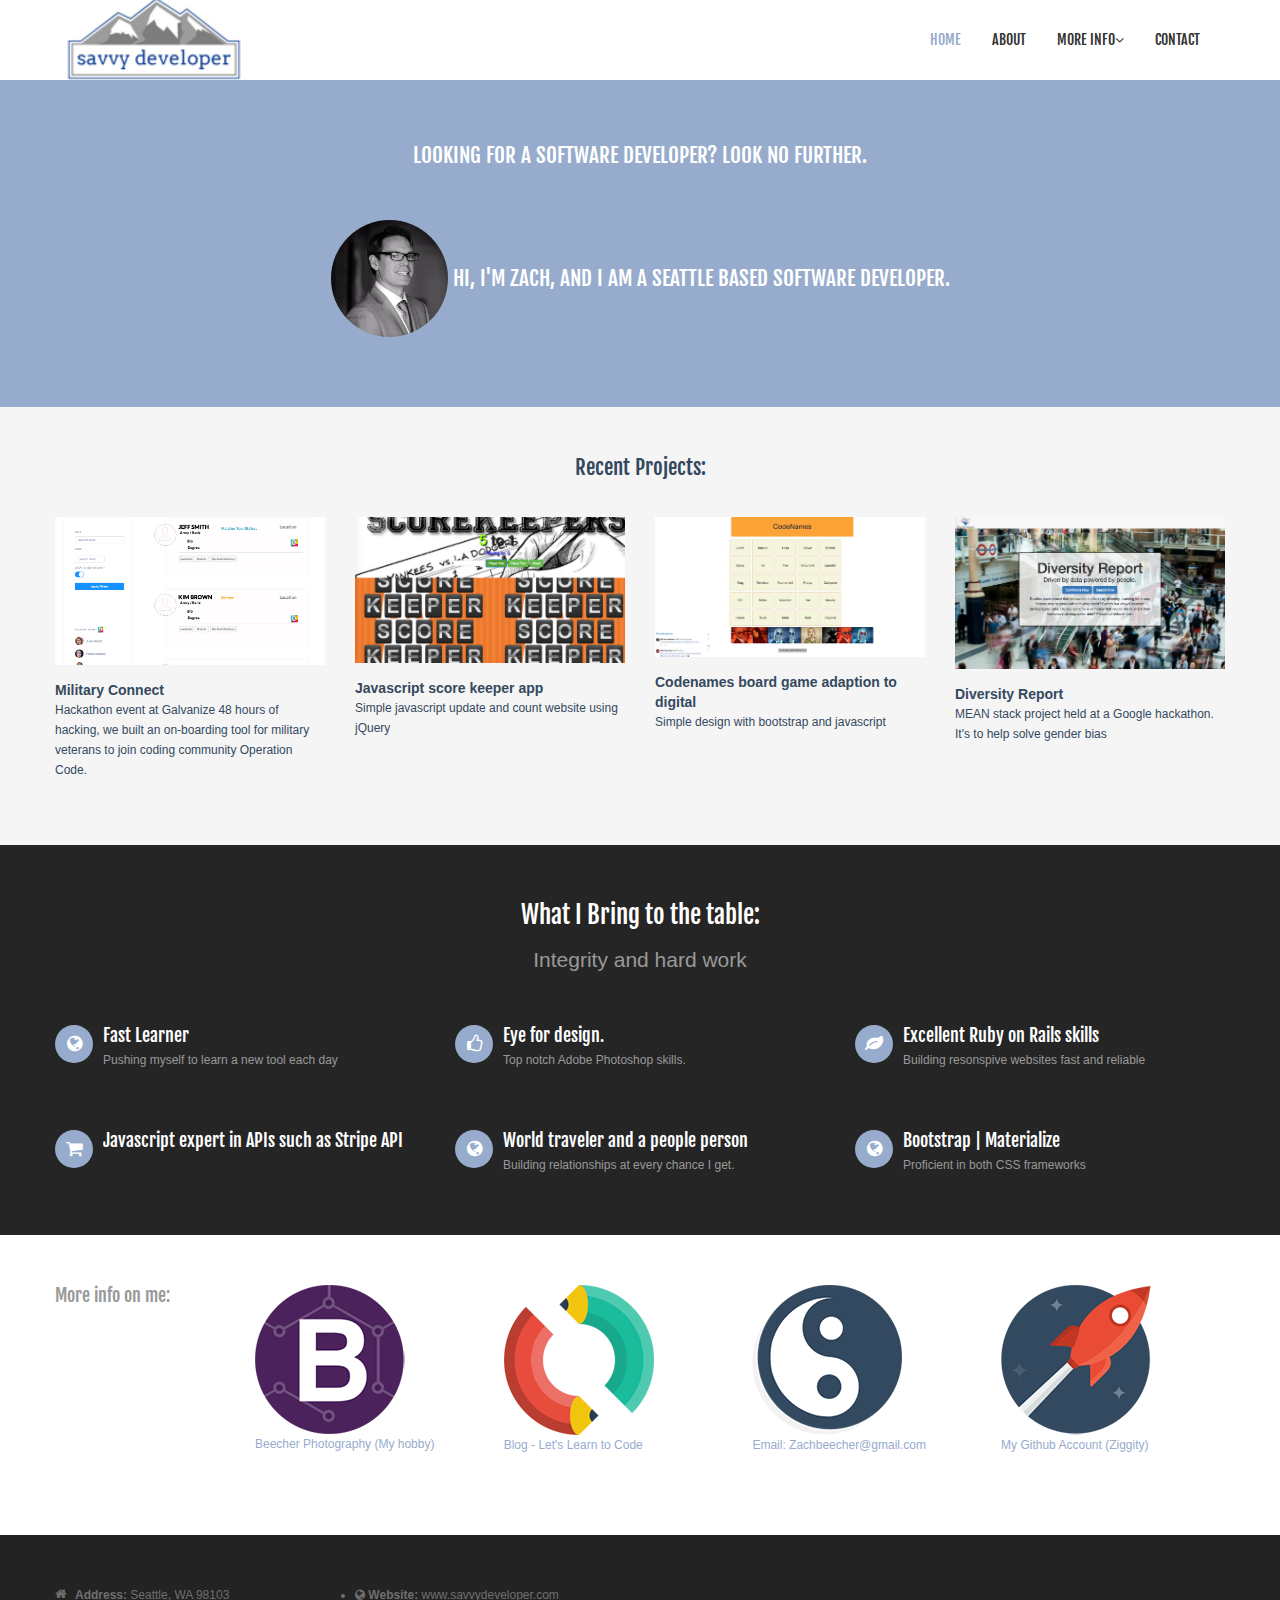
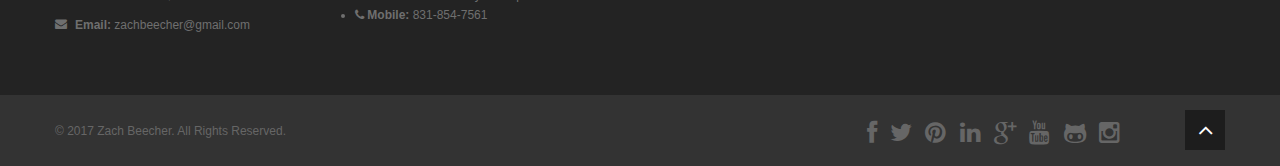
==== index.html @ 81b86a4e "added codenames" ====
<!DOCTYPE html>
<!--[if lt IE 7]>      <html class="no-js lt-ie9 lt-ie8 lt-ie7"> <![endif]-->
<!--[if IE 7]>         <html class="no-js lt-ie9 lt-ie8"> <![endif]-->
<!--[if IE 8]>         <html class="no-js lt-ie9"> <![endif]-->
<!--[if gt IE 8]><!--> <html class="no-js"> <!--<![endif]-->
<head>
    <meta charset="utf-8">
    <meta http-equiv="X-UA-Compatible" content="IE=edge,chrome=1">
    <title>Home |  </title>
    <meta name="description" content="">
    <meta name="viewport" content="width=device-width">

    <link rel="stylesheet" href="css/bootstrap.min.css">
    <link rel="stylesheet" href="css/bootstrap-responsive.min.css">
    <link rel="stylesheet" href="css/font-awesome.min.css">
    <link rel="stylesheet" href="css/main.css">
    <link rel="stylesheet" href="css/sl-slide.css">

    <script src="js/vendor/modernizr-2.6.2-respond-1.1.0.min.js"></script>

    <!-- Le fav and touch icons -->

    <link rel="apple-touch-icon-precomposed" sizes="144x144" href="images/ico/apple-touch-icon-144-precomposed.png">
    <link rel="apple-touch-icon-precomposed" sizes="114x114" href="images/ico/apple-touch-icon-114-precomposed.png">
    <link rel="apple-touch-icon-precomposed" sizes="72x72" href="images/ico/apple-touch-icon-72-precomposed.png">
    <link rel="apple-touch-icon-precomposed" href="images/ico/apple-touch-icon-57-precomposed.png">
</head>

<body>

    <!--Header-->
    <header class="navbar navbar-fixed-top">
        <div class="navbar-inner">
            <div class="container">
                <a class="btn btn-navbar" data-toggle="collapse" data-target=".nav-collapse">
                    <span class="icon-bar"></span>
                    <span class="icon-bar"></span>
                    <span class="icon-bar"></span>
                </a>
                <a id="logo" class="pull-left" href="index.html"></a>
                <div class="nav-collapse collapse pull-right">
                    <ul class="nav">
                        <li class="active"><a href="index.html">Home</a></li>
                        <li><a href="about-us.html">About</a></li>
                        <!--<li><a href="services.html">Services</a></li>-->
                        <!--<li><a href="portfolio.html">Portfolio</a></li>-->
                        <li class="dropdown">
                            <a href="#" class="dropdown-toggle" data-toggle="dropdown">More info<i class="icon-angle-down"></i></a>
                            <ul class="dropdown-menu">
                                <li><a href="https://www.linkedin.com/in/zachbeecher/" target="_blank">LinkedIn</a></li>
                                <li><a href="https://letslearntocodeblog.wordpress.com/" target="_blank">My Blog</a></li>
                                <li class="divider"></li>
                                <li><a href="https://www.codewars.com/users/ziggity" target="_blank">Codewars</a></li>
                                <li><a href="https://www.gitshowcase.com/ziggity" target="_blank">Gitshowcase</a></li>


                            </ul>
                        </li>

                        <li><a href="mailto:zachbeecher@gmail.com?Subject=Hello" target="_top">Contact</a></li>
                        </li>
                    </ul>
                </div><!--/.nav-collapse -->
            </div>
        </div>
    </header>
    <!-- /header -->
<!--/Services-->

<section id="recent-works">
    <div class="container">
        <div class="center">
            <h2 class="lead">LOOKING FOR A SOFTWARE DEVELOPER? LOOK NO FURTHER.</h2>
            <h2 class="lead"> <br><img src="images/headshotcopy.jpg"  class="img-circle" alt="headshot" style="width:10%;height:10% padding: 0 25px;"> HI, I'M ZACH, AND I AM A SEATTLE BASED SOFTWARE DEVELOPER.</h2>
        </div>

</section>

 <!-- / .title -->

    <section id="portfolio" class="container main">
        <ul class="gallery col-4">
            <!--Item 1-->
            <div class="center">
            <h2 class="lead">Recent Projects:</h2>
            </div>
            <li>
                <div class="preview">
                    <img alt=" " src="images/operationcode.png">
                    <div class="overlay">
                    </div>
                    <div class="links">
                    <a data-toggle="modal" href="#modal-1"><i class="icon-eye-open"></i></a><a href="https://github.com/dineshappavoo/veteranconnect" target="_blank"><i class="icon-link"></i></a>
                    </div>
                </div>
                <div class="desc">
                    <h5>Military Connect</h5>
                    <h7>Hackathon event at Galvanize 48 hours of hacking, we built an on-boarding tool for military veterans to join coding community Operation Code.</h7>
                </div>
                <div id="modal-1" class="modal hide fade">
                    <a class="close-modal" href="javascript:;" data-dismiss="modal" aria-hidden="true"><i class="icon-remove"></i></a>
                    <div class="modal-body">
                        <img src="images/operationcode.png" alt=" " width="100%" style="max-height:400px">
                    </div>
                </div>
            </li>
            <!--/Item 1-->

            <!--Item 2-->
            <li>
                <div class="preview">
                    <img alt=" " src="images/scorekeeper.png">
                    <div class="overlay">
                    </div>
                    <div class="links">
                        <a data-toggle="modal" href="#modal-8"><i class="icon-eye-open"></i></a><a href="https://cdn.rawgit.com/ziggity/scorekeeper_js/d348f38a/ScoreKeeper.html"><i class="icon-link"></i></a>
                    </div>
                </div>
                <div class="desc">
                    <h5>Javascript score keeper app</h5>
                    <h7>Simple javascript update and count website using jQuery</h7>
                </div>
                <div id="modal-8" class="modal hide fade">
                    <a class="close-modal" href="javascript:;" data-dismiss="modal" aria-hidden="true"><i class="icon-remove"></i></a>
                    <div class="modal-body">
                        <img src="images/scorekeeper.png" alt=" " width="100%" style="max-height:400px">
                    </div>
                </div>
            </li>
            <!--/Item 2-->

            <!--Item 3-->
            <li>
                <div class="preview">
                    <img alt=" " src="images/codenames.png">
                    <div class="overlay">
                    </div>
                    <div class="links">
                        <a data-toggle="modal" href="#modal-3"><i class="icon-eye-open"></i></a><a href="https://vast-cove-48508.herokuapp.com/"><i class="icon-link"></i></a>
                    </div>
                </div>
                <div class="desc">
                    <h5>Codenames board game adaption to digital</h5>
                    <h7>Simple design with bootstrap and javascript</h7>
                </div>
                <div id="modal-3" class="modal hide fade">
                    <a class="close-modal" href="javascript:;" data-dismiss="modal" aria-hidden="true"><i class="icon-remove"></i></a>
                    <div class="modal-body">
                        <img src="images/codenames.png" alt=" " width="100%" style="max-height:400px">
                    </div>
                </div>
            </li>
            <!--/Item 3-->

            <!--Item 4-->
            <li>
                <div class="preview">
                    <img alt="diversity-report" src="images/diversityreport.png">
                    <div class="overlay">
                    </div>
                    <div class="links">
                        <a data-toggle="modal" href="#modal-4"><i class="icon-eye-open"></i></a><a href="http://diversityreport.herokuapp.com/#/" target="_blank"><i class="icon-link"></i></a>
                    </div>
                </div>
                <div class="desc">
                    <h5>Diversity Report</h5>
                        <h7>MEAN stack project held at a Google hackathon. It's to help solve gender bias</h7>
                </div>
                <div id="modal-4" class="modal hide fade">
                    <a class="close-modal" href="javascript:;" data-dismiss="modal" aria-hidden="true"><i class="icon-remove"></i></a>
                    <div class="modal-body">
                        <img src="images/diversityreport.png" alt=" " width="100%" style="max-height:400px">
                    </div>
                </div>
            </li>
            <!--/Item 4-->



        </ul>

    </section>

<!--Services-->
<section id="services">
    <div class="container">
        <div class="center gap">
            <h3>What I Bring to the table:</h3>
            <p class="lead">Integrity and hard work</p>
        </div>

        <div class="row-fluid">
            <div class="span4">
                <div class="media">
                    <div class="pull-left">
                        <i class="icon-globe icon-medium"></i>
                    </div>
                    <div class="media-body">
                        <h4 class="media-heading">Fast Learner</h4>
                        <p>Pushing myself to learn a new tool each day</p>
                    </div>
                </div>
            </div>

            <div class="span4">
                <div class="media">
                    <div class="pull-left">
                        <i class="icon-thumbs-up-alt icon-medium"></i>
                    </div>
                    <div class="media-body">
                        <h4 class="media-heading">Eye for design.</h4>
                        <p>Top notch Adobe Photoshop skills.</p>
                    </div>
                </div>
            </div>

            <div class="span4">
                <div class="media">
                    <div class="pull-left">
                        <i class="icon-leaf icon-medium icon-rounded"></i>
                    </div>
                    <div class="media-body">
                        <h4 class="media-heading">Excellent Ruby on Rails skills</h4>
                        <p>Building resonspive websites fast and reliable</p>
                    </div>
                </div>
            </div>
        </div>

        <div class="gap"></div>

        <div class="row-fluid">
            <div class="span4">
                <div class="media">
                    <div class="pull-left">
                        <i class="icon-shopping-cart icon-medium"></i>
                    </div>
                    <div class="media-body">
                        <h4 class="media-heading">Javascript expert in APIs such as Stripe API</h4>
                        <p></p>
                    </div>
                </div>
            </div>

            <div class="span4">
                <div class="media">
                    <div class="pull-left">
                        <i class="icon-globe icon-medium"></i>
                    </div>
                    <div class="media-body">
                        <h4 class="media-heading">World traveler and a people person</h4>
                        <p>Building relationships at every chance I get.</p>
                    </div>
                </div>
            </div>

            <div class="span4">
                <div class="media">
                    <div class="pull-left">
                        <i class="icon-globe icon-medium"></i>
                    </div>
                    <div class="media-body">
                        <h4 class="media-heading">Bootstrap | Materialize</h4>
                        <p>Proficient in both CSS frameworks</p>
                    </div>
                </div>
            </div>
        </div>

    </div>
</section>


<section id="clients" class="main">
    <div class="container">
        <div class="row-fluid">
            <div class="span2">
                <div class="clearfix">
                    <h4 class="pull-left">More info on me: </h4>
                    <div class="pull-right">
                        <a class="prev" data-slide="prev"><i></i></a> <a class="next" href="#myCarousel" data-slide="next"></i></a>
                    </div>
                </div>
                <p></p>
            </div>
            <div class="span10">
                            <ul class="thumbnails">
                                <li class="span3"><a href="www.beecherphotography.com"><img src="images/sample/clients/client1.png"> <br> Beecher Photography (My hobby)</a></li>
                                <li class="span3"><a href="https://letslearntocodeblog.wordpress.com/"><img src="images/sample/clients/client2.png">   <br>     Blog - Let's Learn to Code</a></li>
                                <li class="span3"><a href="mailto:zachbeecher@gmail.com?Subject=Hello%20again"><img src="images/sample/clients/client3.png">  <br> Email: Zachbeecher@gmail.com</a></li>
                                <li class="span3"><a href="https://github.com/ziggity"><img src="images/sample/clients/client4.png"><br>My Github Account (Ziggity)</a></li>
                            </ul>
                        </div>


            </div>
        </div>
    </div>
</div>
</section>

<!--Bottom-->
<section id="bottom" class="main">
    <!--Container-->
    <div class="container">

        <!--row-fluids-->
        <div class="row-fluid">

            <!--Contact Form-->
            <div class="span3 col-6">
                <ul class="unstyled address">
                    <li>
                        <i class="icon-home"></i><strong>Address:</strong> Seattle, WA 98103
                    </li>
                    <li>
                        <i class="icon-envelope"></i>
                        <strong>Email: </strong> zachbeecher@gmail.com
                    </li>
                    </div>
                    <div class="span3 col-6">
                    <li>
                        <i class="icon-globe"></i>
                        <strong>Website:</strong> www.savvydeveloper.com
                    </li>
                    <li>
                        <i class="icon-phone"></i>
                        <strong>Mobile:</strong> 831-854-7561
                    </li>
                </ul>
                </div>
            </div>
            <!--End Contact Form-->

            <!--Important Links-->
            <!--<div id="tweets" class="span3">
                <h4>OUR COMPANY</h4>
                <div>
                    <ul class="arrow">
                        <li><a href="#">about</a></li>
                        <li><a href="#">Support</a></li>
                        <li><a href="#">Terms of Use</a></li>
                        <li><a href="#">Privacy Policy</a></li>
                        <li><a href="#">Copyright</a></li>
                        <li><a href="#">We are hiring</a></li>
                        <li><a href="#">Clients</a></li>
                        <li><a href="#">Blog</a></li>
                    </ul>
                </div>
            </div>

</div>-->
<!--/container-->

</section>
<!--/bottom-->

<!--Footer-->
<footer id="footer">
    <div class="container">
        <div class="row-fluid">
            <div class="span5 cp">
                &copy; 2017 Zach Beecher. All Rights Reserved.
            </div>
            <!--/Copyright-->

            <div class="span6">
                <ul class="social pull-right">
                    <li><a href="https://www.facebook.com/zach.beecher"><i class="icon-facebook"></i></a></li>
                    <li><a href="https://twitter.com/zachbeecher"><i class="icon-twitter"></i></a></li>
                    <li><a href="https://www.pinterest.com/zachbeecher/"><i class="icon-pinterest"></i></a></li>
                    <li><a href="https://www.linkedin.com/in/zachbeecher/"><i class="icon-linkedin"></i></a></li>
                    <li><a href="https://plus.google.com/111452725689044444021?hl=en"><i class="icon-google-plus"></i></a></li>
                    <li><a href="https://www.youtube.com/user/zachbeecher"><i class="icon-youtube"></i></a></li>
                    <li><a href="https://github.com/ziggity"><i class="icon-github-alt"></i></a></li>
                    <li><a href="https://www.instagram.com/beecherzach/?hl=en"><i class="icon-instagram"></i></a></li>
                </ul>
            </div>

            <div class="span1">
                <a id="gototop" class="gototop pull-right" href="#"><i class="icon-angle-up"></i></a>
            </div>
            <!--/Goto Top-->
        </div>
    </div>
</footer>
<!--/Footer-->

<!--  Login form -->
<div class="modal hide fade in" id="loginForm" aria-hidden="false">
    <div class="modal-header">
        <i class="icon-remove" data-dismiss="modal" aria-hidden="true"></i>
        <h4>Login Form</h4>
    </div>
    <!--Modal Body-->
    <div class="modal-body">
        <form class="form-inline" action="index.html" method="post" id="form-login">
            <input type="text" class="input-small" placeholder="Email">
            <input type="password" class="input-small" placeholder="Password">
            <label class="checkbox">
                <input type="checkbox"> Remember me
            </label>
            <button type="submit" class="btn btn-primary">Sign in</button>
        </form>
        <a href="#">Forgot your password?</a>
    </div>
    <!--/Modal Body-->
</div>
<!--  /Login form -->

<script src="js/vendor/jquery-1.9.1.min.js"></script>
<script src="js/vendor/bootstrap.min.js"></script>
<script src="js/main.js"></script>
<!-- Required javascript files for Slider -->
<script src="js/jquery.ba-cond.min.js"></script>
<script src="js/jquery.slitslider.js"></script>
<!-- /Required javascript files for Slider -->

<!-- SL Slider -->
<script type="text/javascript">
$(function() {
    var Page = (function() {

        var $navArrows = $( '#nav-arrows' ),
        slitslider = $( '#slider' ).slitslider( {
            autoplay : true
        } ),

        init = function() {
            initEvents();
        },
        initEvents = function() {
            $navArrows.children( ':last' ).on( 'click', function() {
                slitslider.next();
                return false;
            });

            $navArrows.children( ':first' ).on( 'click', function() {
                slitslider.previous();
                return false;
            });
        };

        return { init : init };

    })();

    Page.init();
});
</script>
<!-- /SL Slider -->
</body>
</html>
---- css/main.css ----
@import url(http://fonts.googleapis.com/css?family=Fjalla+One);.clearfix{*zoom:1}.clearfix:before,.clearfix:after{display:table;content:"";line-height:0}.clearfix:after{clear:both}.hide-text{font:0/0 a;color:transparent;text-shadow:none;background-color:transparent;border:0}.input-block-level{display:block;width:100%;min-height:30px;-webkit-box-sizing:border-box;-moz-box-sizing:border-box;box-sizing:border-box}body{padding-top:80px;font-size:12px;color:#34495e;background:#f5f5f5}body h1,body h2,body h3,body h4,body .created{font-family:"Fjalla One";font-weight:normal}body h5,body h6{margin:0}body h3,body h4{margin-top:0}.btn{-webkit-border-radius:0;-moz-border-radius:0;border-radius:0;border:0;background-image:none;text-shadow:none;-webkit-box-shadow:none;-moz-box-shadow:none;box-shadow:none}.btn.btn-transparent{border:3px solid #fff;background:transparent;color:#fff}.btn.btn-transparent:hover{border-color:rgba(255,255,255,0.5)}.btn.btn-link{color:#97ACCC;padding:0}.btn.btn-link:hover{text-decoration:none}.btn-primary{background-color:#97ACCC}.btn-primary:hover{background-color:#24a259}a{color:#97ACCC;-webkit-transition:300ms;-moz-transition:300ms;-o-transition:300ms;transition:300ms}a:hover,a:focus{color:#005580;text-decoration:none;outline:0}.dropdown-menu{margin-top:-1px;min-width:180px}body>section{padding:50px 0}body>section#slide-show{padding:0}#recent-works{background:#97ACCC;color:#fff}#recent-works .links>a{background:#fff;color:#97ACCC;text-shadow:none}#clients{background:#fff}#clients h4{color:#999}#clients .carousel{margin-bottom:0}#clients .clients ul.thumbnails{margin:0}#clients .clients ul.thumbnails>li{text-align:center;margin-bottom:0}#clients .prev,#clients .next{color:#999}.title{background:#97ACCC;color:#fff;padding:20px 0}.center{text-align:center}.box{background-color:#fff;border-top:1px solid #f0f0f0;-webkit-box-shadow:0 1px 2px 0 rgba(0,0,0,0.1);box-shadow:0 1px 2px 0 rgba(0,0,0,0.1);padding:10px;-webkit-border-radius:4px;-moz-border-radius:4px;border-radius:4px}.progress{margin-bottom:10px}.progress,.progress .bar{-webkit-border-radius:0;-moz-border-radius:0;border-radius:0;background-image:none;-webkit-box-shadow:none;-moz-box-shadow:none;box-shadow:none;text-shadow:none;height:30px;line-height:30px}.label,.badge{font-weight:300;font-size:90%}ul.breadcrumb{margin:12px 0 0;background:transparent}ul.breadcrumb>li{text-shadow:none}ul.breadcrumb>li>a,ul.breadcrumb>li .divider{color:#fff}ul.breadcrumb>li.active{color:rgba(255,255,255,0.7)}ul.tag-cloud li{display:inline-block;margin:0 0 2px 0}.btn-social{border:0;color:#fff;text-shadow:0 1px rgba(0,0,0,0.5)}.btn-social.btn-facebook{background:#4f7dd4}.btn-social.btn-facebook:hover{background:#789bde}.btn-social.btn-twitter{background:#5bceff}.btn-social.btn-twitter:hover{background:#8eddff}.btn-social.btn-linkedin{background:#21a6d8}.btn-social.btn-linkedin:hover{background:#49b9e3}.btn-social.btn-google-plus{background:#dc422b}.btn-social.btn-google-plus:hover{background:#e36957}.btn-social:hover{color:#fff}header.navbar .navbar-inner{background:#fff!important;border:0;-webkit-box-shadow:none;-moz-box-shadow:none;box-shadow:none}header #logo{width:220px;height:80px;background:url(../images/logo.png) no-repeat 0 50%}header.navbar{margin-bottom:0}header.navbar .nav{margin-top:20px}header.navbar .nav>li{margin-left:1px}header.navbar .nav>li>a{padding-top:10px;padding-bottom:10px;color:#333;font-family:"Fjalla One";font-size:14px;text-transform:uppercase;text-shadow:none}header.navbar .nav>li>a:hover{background:transparent;color:#97ACCC;-webkit-box-shadow:none;-moz-box-shadow:none;box-shadow:none}header.navbar .nav>li.active>a,header.navbar .nav>li.active>a:hover{background:transparent;color:#97ACCC;-webkit-box-shadow:none;-moz-box-shadow:none;box-shadow:none}header.navbar .nav>li.dropdown.open>a.dropdown-toggle{background:transparent;color:#97ACCC}header.navbar .nav>li.login>a{border-left:1px solid #e5e5e5}header .dropdown-menu{margin-top:20px}header .dropdown-menu:before{display:none!important}.navbar .nav li.dropdown.open>.dropdown-toggle,.navbar .nav li.dropdown.active>.dropdown-toggle,.navbar .nav li.dropdown.open.active>.dropdown-toggle{background-color:transparent;color:#97ACCC}.navbar .nav>.active>a,.navbar .nav>.active>a:hover,.navbar .nav>.active>a:focus{-webkit-box-shadow:none;-moz-box-shadow:none;box-shadow:none}.navbar .nav>li>a:focus,.navbar .nav>li>a:hover{color:#97ACCC}.dropdown-menu{-webkit-border-radius:0;-moz-border-radius:0;border-radius:0;-webkit-box-shadow:none;-moz-box-shadow:none;box-shadow:none;padding:0;border:0}.dropdown-menu>.active>a,.dropdown-menu>.active>a:hover,.dropdown-menu>.active>a:focus,.dropdown-menu>li>a:hover,.dropdown-menu>li>a:focus,.dropdown-submenu:hover>a,.dropdown-submenu:focus>a{background:#24a259}.main-info{background-color:#fff;color:#999}.main-info h4{color:#999}.icon-medium{font-size:18px;width:18px;line-height:18px;text-align:center;display:inline-block;background:#97ACCC;padding:10px;-webkit-border-radius:100%;-moz-border-radius:100%;border-radius:100%;color:#fff}.modal{border:0}.modal#loginForm{width:600px;margin-left:-300px}.modal .modal-header{border:0;padding:20px 20px 0}.modal .modal-header>h4{font-weight:300;font-size:14px;color:#848484;text-transform:uppercase;margin:0}.modal .modal-body{padding:20px}.modal input[type="text"],.modal input[type="password"]{padding:5px 10px;min-height:30px;width:130px;margin-right:10px}.modal .icon-remove{color:#848484;position:absolute;right:-5px;top:-5px;width:16px;height:16px;line-height:16px;text-align:center;display:block;background:#ebebeb;-webkit-border-radius:100%;-moz-border-radius:100%;border-radius:100%;cursor:pointer}.modal button{margin-left:10px;border:0}.gap{margin-bottom:50px}.big-gap{margin-bottom:100px}.no-margin{margin:0;padding:0}#services{background:#252525;color:#999}#services h1,#services h2,#services h3,#services h4,#services h5,#services h6{color:#fff}#main-contents{margin-top:20px}#main-contents .blog-news .created{font-size:18px;color:#97ACCC}.registration-form{border:0;background-color:#fff;border-top:1px solid #f0f0f0;-webkit-box-shadow:0 1px 2px 0 rgba(0,0,0,0.1);-moz-box-shadow:0 1px 2px 0 rgba(0,0,0,0.1);box-shadow:0 1px 2px 0 rgba(0,0,0,0.1);padding:20px;display:inline-block}#bottom{background:#232323;color:#6f6f6f}#bottom h4{margin-top:0;margin-bottom:15px}#bottom h1,#bottom h2,#bottom h3,#bottom h4,#bottom h5,#bottom h6{color:#fff}#bottom a{color:#6f6f6f}#bottom a:hover{color:#97ACCC}#bottom ul.address>li{position:relative;padding-left:20px;margin-top:10px}#bottom ul.address>li:first-child{margin-top:0}#bottom ul.address>li>i{position:absolute;top:3px;left:0}#bottom ul.thumbnails{margin-bottom:0}#bottom ul.thumbnails li{margin-bottom:5px}ul.arrow,ul.arrow-double,ul.tick,ul.cross,ul.star,ul.rss{list-style:none;padding:0;margin:0}ul.arrow li::before,ul.arrow-double li::before,ul.tick li::before,ul.cross li::before,ul.star li::before,ul.rss li::before,ul.arrow li::after,ul.arrow-double li::after,ul.tick li::after,ul.cross li::after,ul.star li::after,ul.rss li::after{font-family:FontAwesome;font-size:11px}ul.arrow li::before,ul.arrow-double li::before,ul.tick li::before,ul.cross li::before,ul.star li::before,ul.rss li::before{margin-right:5px}ul.arrow li::before{content:"\f105"}ul.arrow-double li::before{content:"\f101"}ul.tick li::before{content:"\f00c"}ul.cross li::before{content:"\f00d"}ul.star li::before{content:"\f006"}ul.rss li::before{content:"\f09e"}#footer{background:#333;padding-top:15px;padding-bottom:15px;color:#666}#footer a{color:#666}#footer a:hover{color:#97ACCC}#footer #gototop{height:40px;line-height:40px;width:40px;text-align:center;display:inline-block;background:#1d1d1d;font-size:24px;color:#fff}#footer #gototop:hover{background:#2b2b2b;text-decoration:none}#footer .cp{margin-top:11px}ul.social{list-style:none;margin:10px 0 0;padding:0;display:inline-block}ul.social>li{display:inline-block;margin:0 5px}ul.social>li>a{font-size:24px;color:#666}ul.social>li>a:hover{color:#999}.box-border{padding:15px}.accordion-group{background-color:#fff;border-top:1px solid #f0f0f0}.accordion-heading .accordion-toggle{color:#666;font-weight:700}.accordion-inner{border-top:0}.blog .blog-item h2{margin-top:0}.blog .blog-item .date span{display:block;text-align:center}.blog .blog-item .date span.day{font-size:50px;line-height:50px;padding-top:10px;font-family:"Fjalla One",sans-serif}.blog .blog-item .date span.month{font-size:18px}.blog .blog-item .tag{margin-top:5px}.blog .blog-item .avatar{margin-top:5px}select,textarea,input[type="text"],input[type="password"],input[type="datetime"],input[type="datetime-local"],input[type="date"],input[type="month"],input[type="time"],input[type="week"],input[type="number"],input[type="email"],input[type="url"],input[type="search"],input[type="tel"],input[type="color"],.uneditable-input{-webkit-border-radius:3px;-moz-border-radius:3px;border-radius:3px;-webkit-box-shadow:none;-moz-box-shadow:none;box-shadow:none;min-height:50px;padding:0 15px;border:3px solid #ededed}select:focus,textarea:focus,input[type="text"]:focus,input[type="password"]:focus,input[type="datetime"]:focus,input[type="datetime-local"]:focus,input[type="date"]:focus,input[type="month"]:focus,input[type="time"]:focus,input[type="week"]:focus,input[type="number"]:focus,input[type="email"]:focus,input[type="url"]:focus,input[type="search"]:focus,input[type="tel"]:focus,input[type="color"]:focus,.uneditable-input:focus{border-color:#97ACCC;-webkit-box-shadow:none;-moz-box-shadow:none;box-shadow:none}.input-block-level{min-height:50px}textarea#message{padding:10px 15px;height:219px}.widget{margin-bottom:30px}.widget>h3{font-size:16px;margin-top:0}.widget h5{margin-top:10px}.widget .date{margin-top:5px;padding:8px 10px;background:#97ACCC}.widget .date>span{display:block;text-align:center;font-family:"Fjalla One";color:#fff}.widget .date>span.month{font-size:14px;line-height:14px;font-weight:700;text-transform:uppercase}.widget .date>span.day{font-size:18px;line-height:18px}#pricing-table{margin-top:20px;margin-bottom:30px}#pricing-table .plan{list-style:none;margin:0;padding:0;color:#fff}#pricing-table .plan.featured{-webkit-transform:scale(1.1);-moz-transform:scale(1.1);-ms-transform:scale(1.1);-o-transform:scale(1.1);transform:scale(1.1)}#pricing-table .plan>li{padding:10px 15px}#pricing-table .plan>li.plan-name{background:rgba(0,0,0,0.1)}#pricing-table .plan>li.plan-name h3{margin:10px 0}#pricing-table .plan>li.plan-action{padding:20px 0}#pricing-table .plan1{background:#1abc9c}#pricing-table .plan2{background:#e74c3c}#pricing-table .plan3{background:#3498db}#pricing-table .plan4{background:#9b59b6}ul.gallery{display:block;margin:-15px}ul.gallery.col-1 li{width:100%}ul.gallery.col-2 li{width:50%}ul.gallery.col-3 li{width:33.3333%}ul.gallery.col-4 li{width:25%}ul.gallery li{display:block;padding:0;margin:0;float:left}ul.gallery li .desc{margin:15px}ul.gallery li .preview{margin:15px;display:block;position:relative}ul.gallery li .preview .overlay{width:100%;height:100%;position:absolute;left:0;top:0;background:rgba(0,0,0,0.6);opacity:0;filter:alpha(opacity=0);-webkit-transition:opacity 300ms;-moz-transition:opacity 300ms;-o-transition:opacity 300ms;transition:opacity 300ms}ul.gallery li .preview .links{width:104px;height:40px;position:absolute;top:50%;left:50%;margin-top:-20px;margin-left:-52px;opacity:0;filter:alpha(opacity=0);-webkit-transform:translate(0,-50px);-moz-transform:translate(0,-50px);-ms-transform:translate(0,-50px);-o-transform:translate(0,-50px);transform:translate(0,-50px);-webkit-transition:300ms;-moz-transition:300ms;-o-transition:300ms;transition:300ms}ul.gallery li .preview .links>a{width:50px;height:40px;line-height:40px;display:inline-block;text-align:center;background:#97ACCC;color:#fff;text-shadow:0 1px rgba(0,0,0,0.3);font-size:18px;margin:0 1px}ul.gallery li .preview:hover .overlay,ul.gallery li .preview:hover .links{opacity:1;filter:alpha(opacity=100)}ul.gallery li .preview:hover .links{-webkit-transform:translate(0,0);-moz-transform:translate(0,0);-ms-transform:translate(0,0);-o-transform:translate(0,0);transform:translate(0,0)}ul.faq{list-style:none;margin:0}ul.faq li{margin-top:30px}ul.faq li:first-child{margin-top:0}ul.faq li span.number{display:block;float:left;width:50px;height:50px;line-height:50px;text-align:center;background:#97ACCC;color:#fff;font-size:24px}ul.faq li>div{margin-left:70px}ul.faq li>div h3{margin-top:0}#error{text-align:center;margin-top:150px;margin-bottom:150px}
---- css/sl-slide.css ----
.sl-slider-wrapper {
	width: 100%;
	height: 520px;
	position: relative;
	overflow: hidden;
}

.sl-slide,
.sl-slides-wrapper,
.sl-slide-inner {
	position: absolute;
	width: 100%;
	height: 100%;
	top: 0;
	left: 0;
} 

.sl-slide {
	z-index: 1;
}

/* The duplicate parts/slices */

.sl-content-slice {
	overflow: hidden;
	position: absolute;
	-webkit-box-sizing: content-box;
	-moz-box-sizing: content-box;
	box-sizing: content-box;
	background: #fff;
	-webkit-backface-visibility: hidden;
	-moz-backface-visibility: hidden;
	-o-backface-visibility: hidden;
	-ms-backface-visibility: hidden;
	backface-visibility: hidden;
	opacity : 1;
}

/* Horizontal slice */

.sl-slide-horizontal .sl-content-slice {
	width: 100%;
	height: 50%;
	left: -200px;
	-webkit-transform: translateY(0%) scale(1);
	-moz-transform: translateY(0%) scale(1);
	-o-transform: translateY(0%) scale(1);
	-ms-transform: translateY(0%) scale(1);
	transform: translateY(0%) scale(1);
}

.sl-slide-horizontal .sl-content-slice:first-child {
	top: -200px;
	padding: 200px 200px 0px 200px;
}

.sl-slide-horizontal .sl-content-slice:nth-child(2) {
	top: 50%;
	padding: 0px 200px 200px 200px;
}

/* Vertical slice */

.sl-slide-vertical .sl-content-slice {
	width: 50%;
	height: 100%;
	top: -200px;
	-webkit-transform: translateX(0%) scale(1);
	-moz-transform: translateX(0%) scale(1);
	-o-transform: translateX(0%) scale(1);
	-ms-transform: translateX(0%) scale(1);
	transform: translateX(0%) scale(1);
}

.sl-slide-vertical .sl-content-slice:first-child {
	left: -200px;
	padding: 200px 0px 200px 200px;
}

.sl-slide-vertical .sl-content-slice:nth-child(2) {
	left: 50%;
	padding: 200px 200px 200px 0px;
}

/* Content wrapper */
/* Width and height is set dynamically */
.sl-content-wrapper {
	position: absolute;
}

.sl-content {
	width: 100%;
	height: 100%;
	background: #fff;
}

/* Default styles for background colors */
.sl-slide{
	display: none;
}
.sl-slide-horizontal .sl-slide-inner {
	background: #3498DB;
}

.sl-slide-vertical .sl-slide-inner {
	background: #E67E22;
}

.item3 .sl-slide-inner {
	background: #9B59B6;
}

.sl-slider h2 {
	padding: 170px 0 0;
	margin: 0;
	position: relative;
	font-size: 60px;
	line-height: normal;
	z-index: 100;
}

.sl-slider h2, .sl-slider h3{
	color: #fff;
}

.sl-slider h3 {
	margin-top: 0;
	position: relative;
	line-height: normal;
	z-index: 100;
}

/* Custom navigation arrows */
.nav-arrows{
	position: absolute;
	width: 100%;
	top: 50%;
	margin-top: -40px;
	height: 80px;
	display: block;
	z-index: 2000;
}
.nav-arrows span {
	position: absolute;
	cursor: pointer;
	width: 50px;
	height: 80px;
	display: block;
	line-height: 80px;
	font-size: 48px;
	color: rgba(255,255,255,.3);
	text-align: center;
	cursor: pointer;
	-webkit-transition: 300ms;
	-moz-transition: 300ms;
	-o-transition: 300ms;
	-ms-transition: 300ms;
	transition: 300ms;
}
.nav-arrows span:hover {
	color: #fff;	
}
.nav-arrows span.nav-arrow-prev {
	left: 0;
}

.nav-arrows span.nav-arrow-next {
	right: 0;
}

/* Animations for content elements */

@-webkit-keyframes roll{
	0% {-webkit-transform: translateX(500px) rotate(360deg);}
	100% {-webkit-transform: translateX(0px) rotate(0deg);}
}
@-moz-keyframes roll{
	0% {-moz-transform: translateX(500px) rotate(360deg); opacity: 0;}
	100% {-moz-transform: translateX(0px) rotate(0deg); opacity: 1;}
}
@-o-keyframes roll{
	0% {-o-transform: translateX(500px) rotate(360deg); opacity: 0;}
	100% {-o-transform: translateX(0px) rotate(0deg); opacity: 1;}
}
@-ms-keyframes roll{
	0% {-ms-transform: translateX(500px) rotate(360deg); opacity: 0;}
	100% {-ms-transform: translateX(0px) rotate(0deg); opacity: 1;}
}
@keyframes roll{
	0% {transform: translateX(500px) rotate(360deg); opacity: 0;}
	100% {transform: translateX(0px) rotate(0deg); opacity: 1;}
}
@-webkit-keyframes moveUp{
	0% {-webkit-transform: translateY(40px);}
	100% {-webkit-transform: translateY(0px);}
}
@-moz-keyframes moveUp{
	0% {-moz-transform: translateY(40px);}
	100% {-moz-transform: translateY(0px);}
}
@-o-keyframes moveUp{
	0% {-o-transform: translateY(40px);}
	100% {-o-transform: translateY(0px);}
}
@-ms-keyframes moveUp{
	0% {-ms-transform: translateY(40px);}
	100% {-ms-transform: translateY(0px);}
}
@keyframes moveUp{
	0% {transform: translateY(40px);}
	100% {transform: translateY(0px);}
}
@-webkit-keyframes fadeIn{
	0% {opacity: 0;}
	100% {opacity: 1;}
}
@-moz-keyframes fadeIn{
	0% {opacity: 0;}
	100% {opacity: 1;}
}
@-o-keyframes fadeIn{
	0% {opacity: 0;}
	100% {opacity: 1;}
}
@-ms-keyframes fadeIn{
	0% {opacity: 0;}
	100% {opacity: 1;}
}
@keyframes fadeIn{
	0% {opacity: 0;}
	100% {opacity: 1;}
}
@-webkit-keyframes scaleDown{
	0% {-webkit-transform: scale(1);}
	100% {-webkit-transform: scale(0.5);}
}
@-moz-keyframes scaleDown{
	0% {-moz-transform: scale(1);}
	100% {-moz-transform: scale(0.5);}
}
@-o-keyframes scaleDown{
	0% {-o-transform: scale(1);}
	100% {-o-transform: scale(0.5);}
}
@-ms-keyframes scaleDown{
	0% {-ms-transform: scale(1);}
	100% {-ms-transform: scale(0.5);}
}
@keyframes scaleDown{
	0% {transform: scale(1);}
	100% {transform: scale(0.5);}
}
@-webkit-keyframes fadeOut{
	0% {opacity: 1;}
	100% {opacity: 0;}
}
@-moz-keyframes fadeOut{
	0% {opacity: 1;}
	100% {opacity: 0;}
}
@-o-keyframes fadeOut{
	0% {opacity: 1;}
	100% {opacity: 0;}
}
@-ms-keyframes fadeOut{
	0% {opacity: 1;}
	100% {opacity: 0;}
}
@keyframes fadeOut{
	0% {opacity: 1;}
	100% {opacity: 0;}
}


/* Media Queries for custom slider */

@media screen and (max-width: 660px) {
	.demo-1 .deco {
		width: 130px;
		height: 130px;
		margin-left: -65px;
		margin-bottom: 50px;
	}

	.demo-1 [data-icon]:after {
		width: 110px;
		height: 110px;
		line-height: 110px;
		font-size: 40px;
		margin: -55px 0 0 -55px;
	}

	.demo-1 .sl-slide blockquote {
		margin-bottom: -120px;
	}

	.demo-1 .sl-slide h2 {
		line-height: 22px;
		font-size: 18px;
		margin-bottom: -40px;
		letter-spacing: 8px;
	}

	.demo-1 .sl-slide blockquote p:before {
		line-height: 10px;
		width: 40px;
		height: 40px;
		font-size: 120px;
		left: -45px;
	}

	.demo-2 .sl-slider-wrapper {
		height: 500px;
	}

	.demo-2 .sl-slider h2 {
		font-size: 36px;
	}

	.demo-2 .sl-slider blockquote {
		font-size: 16px;
	}

}
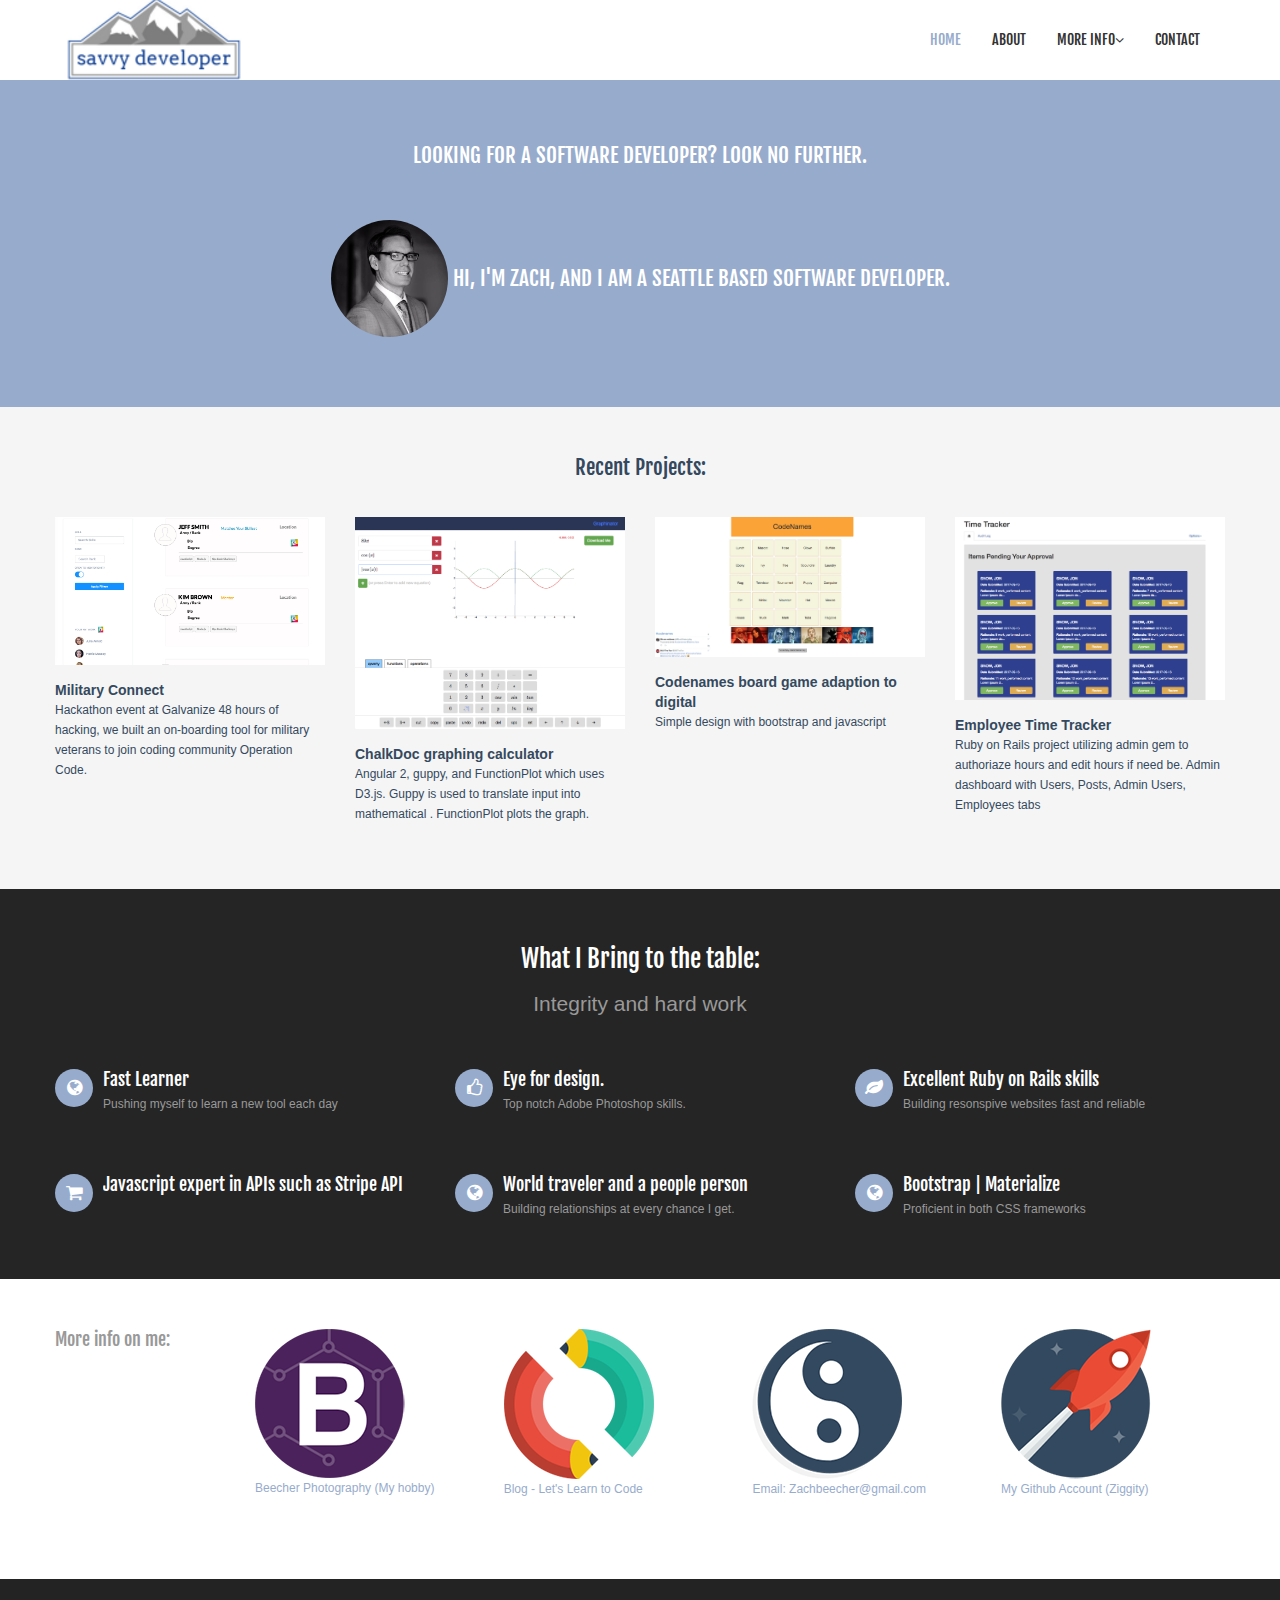
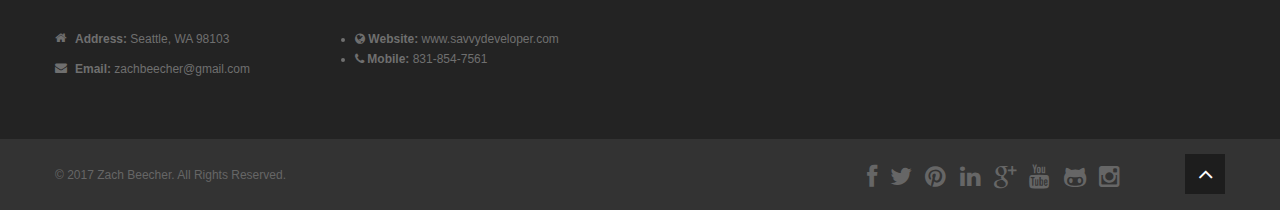
==== commit 8d58ec44: "add chalkdoc firebase app and time tracker rails app" ====
--- a/index.html
+++ b/index.html
@@ -109,21 +109,21 @@
             <!--Item 2-->
             <li>
                 <div class="preview">
-                    <img alt=" " src="images/scorekeeper.png">
+                    <img alt=" " src="images/chalkdoc.png">
                     <div class="overlay">
                     </div>
                     <div class="links">
-                        <a data-toggle="modal" href="#modal-8"><i class="icon-eye-open"></i></a><a href="https://cdn.rawgit.com/ziggity/scorekeeper_js/d348f38a/ScoreKeeper.html"><i class="icon-link"></i></a>
+                        <a data-toggle="modal" href="#modal-8"><i class="icon-eye-open"></i></a><a href="https://chalkdoc2.firebaseapp.com/"><i class="icon-link"></i></a>
                     </div>
                 </div>
                 <div class="desc">
-                    <h5>Javascript score keeper app</h5>
-                    <h7>Simple javascript update and count website using jQuery</h7>
+                    <h5>ChalkDoc graphing calculator</h5>
+                    <h7>Angular 2, guppy, and FunctionPlot which uses D3.js. Guppy is used to translate input into mathematical . FunctionPlot plots the graph. </h7>
                 </div>
                 <div id="modal-8" class="modal hide fade">
                     <a class="close-modal" href="javascript:;" data-dismiss="modal" aria-hidden="true"><i class="icon-remove"></i></a>
                     <div class="modal-body">
-                        <img src="images/scorekeeper.png" alt=" " width="100%" style="max-height:400px">
+                        <img src="images/chalkdoc.png" alt=" " width="100%" style="max-height:400px">
                     </div>
                 </div>
             </li>
@@ -155,16 +155,16 @@
             <!--Item 4-->
             <li>
                 <div class="preview">
-                    <img alt="diversity-report" src="images/diversityreport.png">
+                    <img alt="diversity-report" src="images/timetracker.png">
                     <div class="overlay">
                     </div>
                     <div class="links">
-                        <a data-toggle="modal" href="#modal-4"><i class="icon-eye-open"></i></a><a href="http://diversityreport.herokuapp.com/#/" target="_blank"><i class="icon-link"></i></a>
+                        <a data-toggle="modal" href="#modal-4"><i class="icon-eye-open"></i></a><a href="https://overtimesnew.herokuapp.com/users/sign_in" target="_blank"><i class="icon-link"></i></a>
                     </div>
                 </div>
                 <div class="desc">
-                    <h5>Diversity Report</h5>
-                        <h7>MEAN stack project held at a Google hackathon. It's to help solve gender bias</h7>
+                    <h5>Employee Time Tracker</h5>
+                        <h7>Ruby on Rails project utilizing admin gem to authoriaze hours and edit hours if need be. Admin dashboard with Users, Posts, Admin Users, Employees tabs</h7>
                 </div>
                 <div id="modal-4" class="modal hide fade">
                     <a class="close-modal" href="javascript:;" data-dismiss="modal" aria-hidden="true"><i class="icon-remove"></i></a>
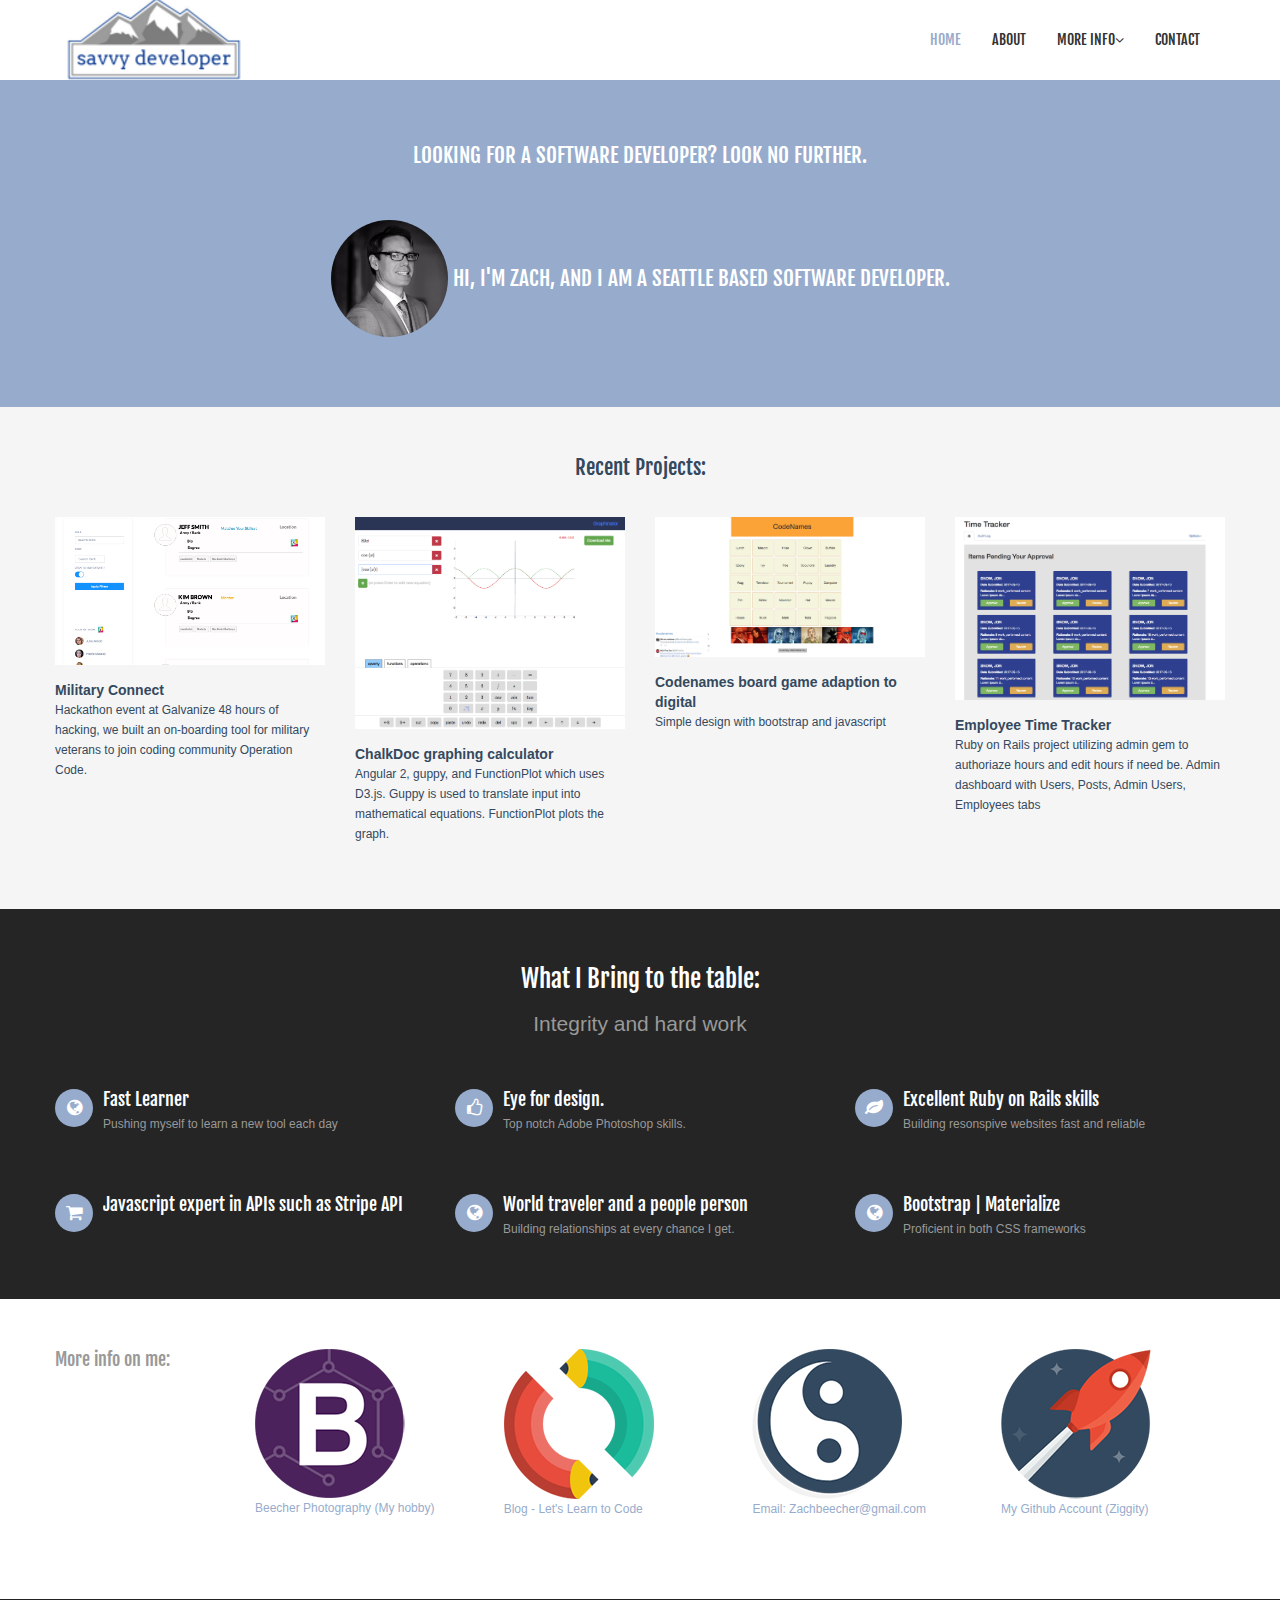
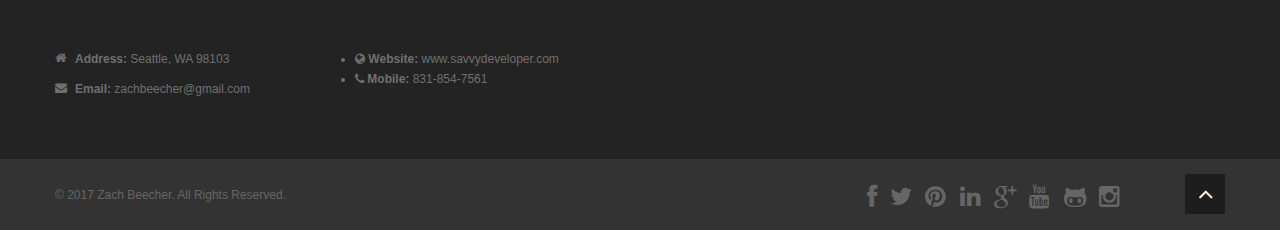
==== commit f8f6b155: "typo" ====
--- a/index.html
+++ b/index.html
@@ -118,7 +118,7 @@
                 </div>
                 <div class="desc">
                     <h5>ChalkDoc graphing calculator</h5>
-                    <h7>Angular 2, guppy, and FunctionPlot which uses D3.js. Guppy is used to translate input into mathematical . FunctionPlot plots the graph. </h7>
+                    <h7>Angular 2, guppy, and FunctionPlot which uses D3.js. Guppy is used to translate input into mathematical equations. FunctionPlot plots the graph. </h7>
                 </div>
                 <div id="modal-8" class="modal hide fade">
                     <a class="close-modal" href="javascript:;" data-dismiss="modal" aria-hidden="true"><i class="icon-remove"></i></a>
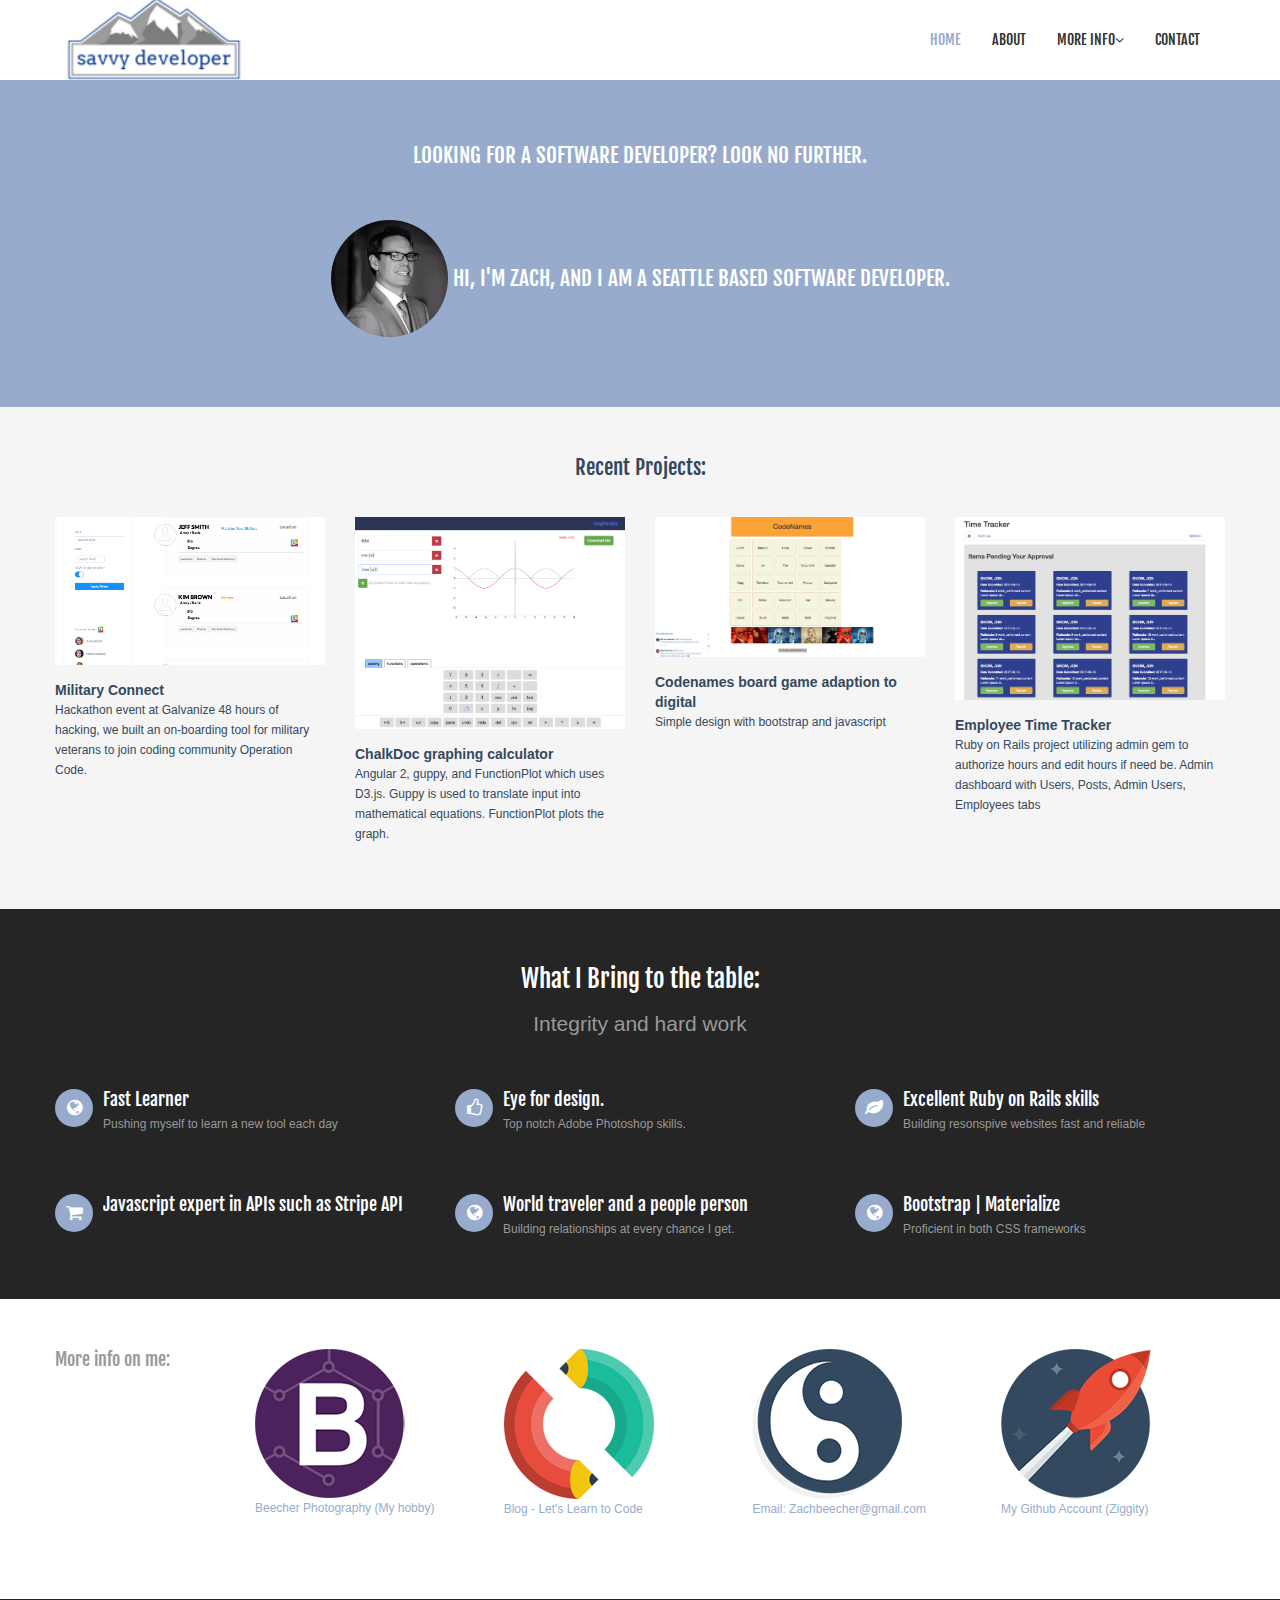
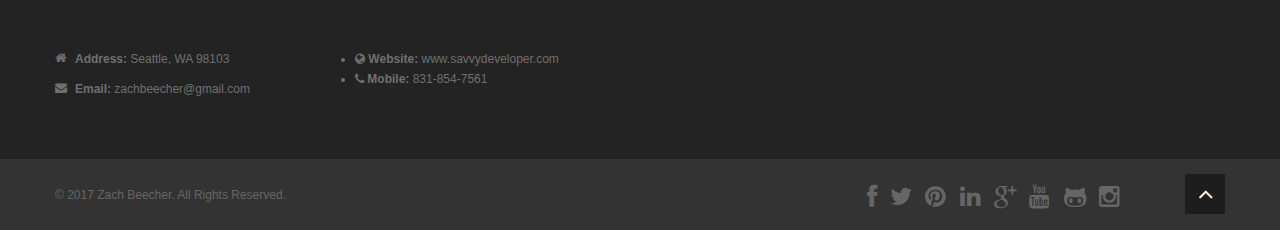
==== commit ff572184: "typo" ====
--- a/index.html
+++ b/index.html
@@ -164,7 +164,7 @@
                 </div>
                 <div class="desc">
                     <h5>Employee Time Tracker</h5>
-                        <h7>Ruby on Rails project utilizing admin gem to authoriaze hours and edit hours if need be. Admin dashboard with Users, Posts, Admin Users, Employees tabs</h7>
+                        <h7>Ruby on Rails project utilizing admin gem to authorize hours and edit hours if need be. Admin dashboard with Users, Posts, Admin Users, Employees tabs</h7>
                 </div>
                 <div id="modal-4" class="modal hide fade">
                     <a class="close-modal" href="javascript:;" data-dismiss="modal" aria-hidden="true"><i class="icon-remove"></i></a>
@@ -285,7 +285,7 @@
             </div>
             <div class="span10">
                             <ul class="thumbnails">
-                                <li class="span3"><a href="www.beecherphotography.com"><img src="images/sample/clients/client1.png"> <br> Beecher Photography (My hobby)</a></li>
+                                <li class="span3"><a href="http://beecherphotography.com/index/Home.html"><img src="images/sample/clients/client1.png"> <br> Beecher Photography (My hobby)</a></li>
                                 <li class="span3"><a href="https://letslearntocodeblog.wordpress.com/"><img src="images/sample/clients/client2.png">   <br>     Blog - Let's Learn to Code</a></li>
                                 <li class="span3"><a href="mailto:zachbeecher@gmail.com?Subject=Hello%20again"><img src="images/sample/clients/client3.png">  <br> Email: Zachbeecher@gmail.com</a></li>
                                 <li class="span3"><a href="https://github.com/ziggity"><img src="images/sample/clients/client4.png"><br>My Github Account (Ziggity)</a></li>
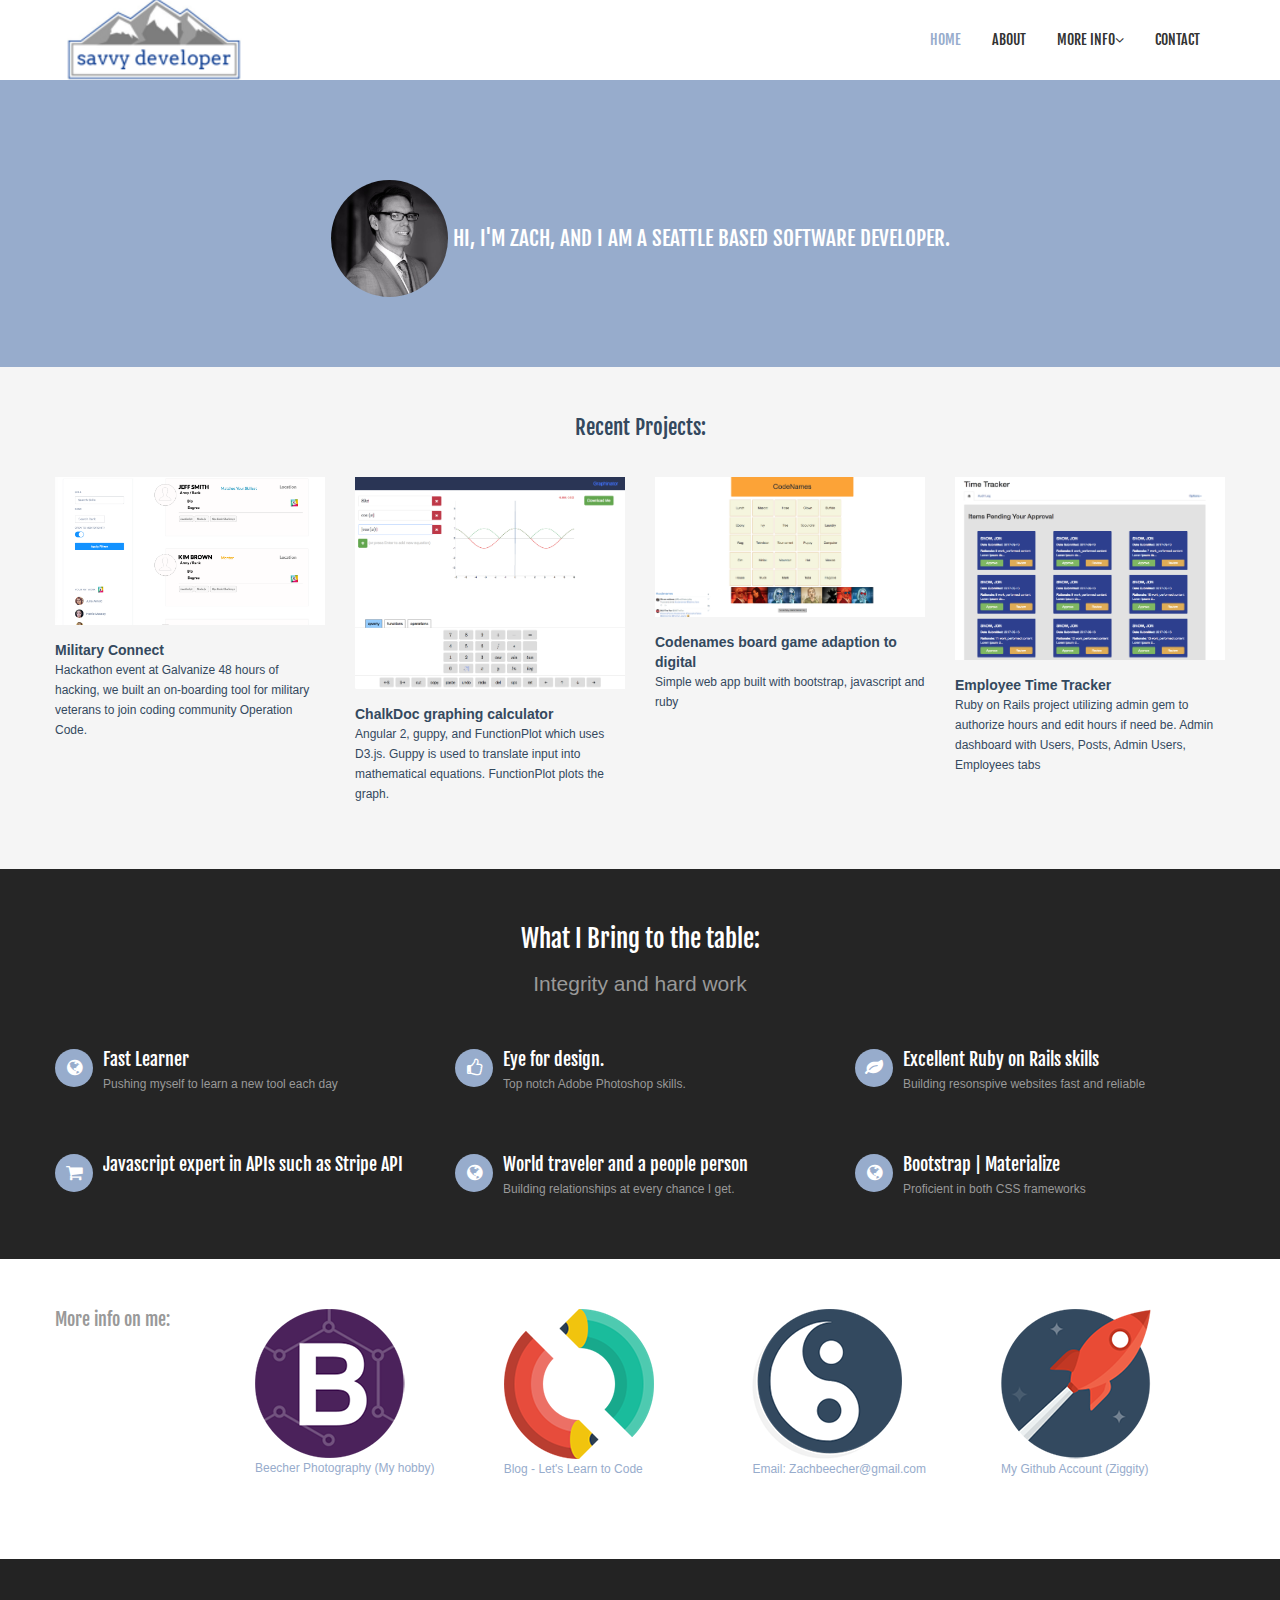
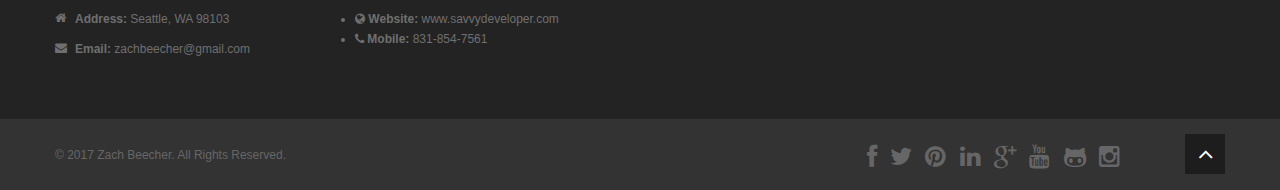
==== commit 10166aa2: "add media queries template, need to edit css for mobile in the media queries, edit some styling on a" ====
--- a/index.html
+++ b/index.html
@@ -70,7 +70,7 @@
 <section id="recent-works">
     <div class="container">
         <div class="center">
-            <h2 class="lead">LOOKING FOR A SOFTWARE DEVELOPER? LOOK NO FURTHER.</h2>
+            <h2 class="lead"></h2>
             <h2 class="lead"> <br><img src="images/headshotcopy.jpg"  class="img-circle" alt="headshot" style="width:10%;height:10% padding: 0 25px;"> HI, I'M ZACH, AND I AM A SEATTLE BASED SOFTWARE DEVELOPER.</h2>
         </div>
 
@@ -141,7 +141,7 @@
                 </div>
                 <div class="desc">
                     <h5>Codenames board game adaption to digital</h5>
-                    <h7>Simple design with bootstrap and javascript</h7>
+                    <h7>Simple web app built with bootstrap, javascript and ruby</h7>
                 </div>
                 <div id="modal-3" class="modal hide fade">
                     <a class="close-modal" href="javascript:;" data-dismiss="modal" aria-hidden="true"><i class="icon-remove"></i></a>
@@ -169,7 +169,7 @@
                 <div id="modal-4" class="modal hide fade">
                     <a class="close-modal" href="javascript:;" data-dismiss="modal" aria-hidden="true"><i class="icon-remove"></i></a>
                     <div class="modal-body">
-                        <img src="images/diversityreport.png" alt=" " width="100%" style="max-height:400px">
+                        <img src="images/timetracker.png" alt=" " width="100%" style="max-height:400px">
                     </div>
                 </div>
             </li>
